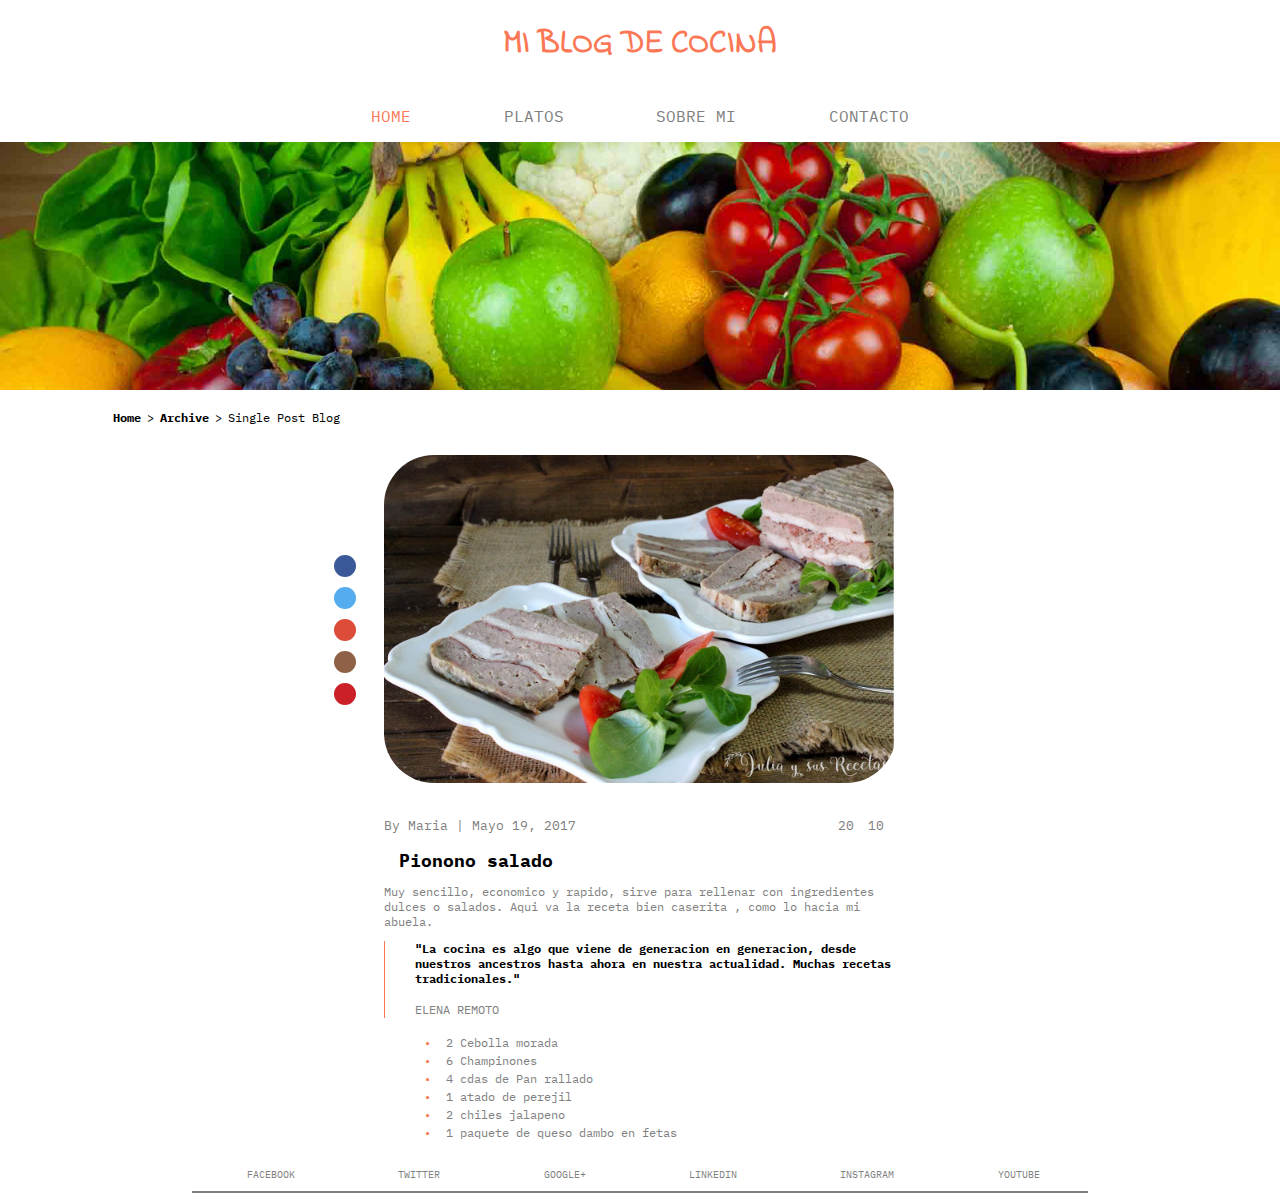
==== html/receta.html @ fb8a988b "add receta.html" ====
<!DOCTYPE html>
<html lang="en">
<head>
    <meta charset="UTF-8">
    <meta name="viewport" content="width=device-width, initial-scale=1.0">
    <meta http-equiv="X-UA-Compatible" content="ie=edge">
    <title>Document</title>
    <meta name='viewport' content='width=device-width,initial-scale=1.0,user-scalable=no,minimum-scale=1.0,maximum-scale=1.0' />
    <link rel="stylesheet" href="https://use.fontawesome.com/releases/v5.3.1/css/all.css" integrity="sha384-mzrmE5qonljUremFsqc01SB46JvROS7bZs3IO2EmfFsd15uHvIt+Y8vEf7N7fWAU" crossorigin="anonymous">
    <link rel="stylesheet" href="../css/styles.css">
    <link href="https://fonts.googleapis.com/css?family=Indie+Flower" rel="stylesheet">
    <link href="https://fonts.googleapis.com/css?family=IBM+Plex+Mono" rel="stylesheet">
</head>
<body>
    <header>
        <h1>MI BLOG DE COCINA</h1>
        <nav class="mobile-menu">
            <span>Menu</span>
            <ul class="dropdown-mobile">
                <li>HOME</li>
                <li>PLATOS</li>
                <li>SOBRE MI</li>
                <li>CONTACTO</li>
            </ul>
        </nav>
        <nav class="desktop-menu">
            <ul>
                <li><a href="html/index1.html">HOME</a></li>
                <li class="dropdown">PLATOS <i class="fas fa-sort-down"></i>
                    <ul class="hide">
                        <li>Ensalada</li>
                        <li>Carnes</li>
                        <li>Helado</li>
                    </ul>
                </li>
                <li>SOBRE MI</li>
                <li>CONTACTO</li>
            </ul>
        </nav>
    </header>
    
    <main>
      <div class="banner">
        <img src="../img/banner.jpg" alt="">
      </div>

      <div class="breadcrumb">
          <ul>
              <li><a href="index1.html"><i class="fas fa-home"></i>Home</a></li>
              <li><a href="index1.html">Archive</a></li>
              <li><a href="index1.html">Single Post Blog</a></li>
          </ul>
      </div>       

      <div class="post-receta">
        <div class="img-social-container">
            <div class=iconos>
                <div class=facebook>
                    <i class="fab fa-facebook-f"></i>
                </div>
        
                <div class="twitter">
                    <i class="fab fa-twitter"></i>
                </div>
        
                <div class="google">
                    <i class="fab fa-google-plus-g"></i>
                </div>
        
                <div class="instagram">
                    <i class="fab fa-instagram"></i>
                </div>
        
                <div class="pinterest">
                    <i class="fab fa-pinterest-p"></i>
                </div>
            </div>
            <div class="img-container">
                <img src="../img/recetas.JPG" alt="">
            </div>
        </div>

        <div class="post-info">
            <div>
                <span>By Maria |</span>
                <span>Mayo 19, 2017</span>
            </div>
            <div class="feedback">
                <span><i class="far fa-heart"></i>20</span>
                <span><i class="far fa-comments"></i>10</span>
                <span><i class="fas fa-share-alt"></i></span>
            </div>
        </div>

        <div class="descripcion-receta">
            <h4>Pionono salado</h4>
            <p>Muy sencillo, economico y rapido, sirve para rellenar con ingredientes dulces o salados. Aqui va la receta bien caserita , como lo hacia mi abuela.</p>
            <div class="cita">
                <p>"La cocina es algo que viene de generacion en generacion, desde nuestros ancestros hasta ahora en nuestra actualidad. Muchas recetas tradicionales."</p>
                <span>ELENA REMOTO</span>
            </div>
            <div class="ingredientes">
                <ul>
                    <li>2 Cebolla morada</li>
                    <li>6 Champinones</li>
                    <li>4 cdas de Pan rallado</li>
                    <li>1 atado de perejil</li>
                    <li>2 chiles jalapeno</li>
                    <li>1 paquete de queso dambo en fetas</li>
                </ul>
            </div>
        </div>


        
      </div>

    </main> 
    <footer>
         <div class="redes-sociales">
            <a href="https://www.facebook.com/">
                <div class="facebook">
                    <i class="fab fa-facebook-square"></i>
                    <p class="redes">FACEBOOK</p>   
                </div>
            </a>
            <a href="https://twitter.com/">
                <div class="twitter">
                    <i class="fab fa-twitter"></i>
                    <p>TWITTER</p>
                </div>    
            </a>
            <a href="https://www.google.com.ar/?gws_rd=ssl">
                <div class="google">
                    <i class="fab fa-google-plus-g"></i>
                    <p>GOOGLE+</p>
                </div>
            </a>
            <a href="https://ar.linkedin.com/">
                <div class="linkedin">
                    <i class="fab fa-linkedin"></i>
                    <p>LINKEDIN</p>
                </div>
            </a>
            <a href="https://www.instagram.com/?hl=es">
                <div class="instagram">
                    <i class="fab fa-instagram"></i>
                    <p>INSTAGRAM</p>
                </div>
            </a>
            <a href="https://www.youtube.com/?gl=AR&hl=es-419">
                <div class="youtube">
                    <i class="fab fa-youtube"></i>
                    <p>YOUTUBE</p>
                </div>
            </a>
        </div>
    </footer>    
</body>
</html>
---- css/styles.css ----
@charset "UTF-8";
body {
  margin: 0%;
}

header {
  display: flex;
  flex-direction: column;
  align-items: center;
}
header h1 {
  font-family: "Indie Flower", cursive;
  color: #FA7855;
}
header .desktop-menu {
  width: 42%;
}
header .mobile-menu {
  display: none;
}

header ul {
  display: flex;
  list-style: none;
  padding: 0px;
  justify-content: space-between;
}
header ul li {
  font-family: "IBM Plex Mono", monospace;
  color: gray;
}
header ul li:hover {
  color: #FA7855;
  cursor: pointer;
}
header ul li .dropdown {
  position: relative;
  display: inline-block;
}
header ul li:hover .hide {
  display: block;
}
header ul li a {
  text-decoration: none;
  color: #FA7855;
}
header ul li .hide {
  display: none;
  position: absolute;
  background-color: white;
  min-width: 160px;
  box-shadow: 0px 8px 16px 0px rgba(0, 0, 0, 0.2);
  padding: 12px 16px;
  z-index: 1;
}

.heroe-img {
  display: none;
}

.carrousel {
  width: 100%;
  display: flex;
  justify-content: space-between;
  margin: 0;
}

.image-container {
  position: relative;
  width: 24%;
}
.image-container:hover {
  cursor: pointer;
}
.image-container:hover div {
  height: 22%;
}
.image-container img {
  width: 100%;
}
.image-container div {
  position: absolute;
  bottom: 0;
  z-index: 1;
  width: 100%;
  background-color: rgba(255, 93, 53, 0.7);
  overflow: hidden;
  height: 0%;
  transition: height 0.8s;
}
.image-container div p {
  margin: 10px 20px 0px 20px;
  color: white;
  font-family: "IBM Plex Mono", monospace;
  font-size: 14px;
}
.image-container div p:first-of-type {
  font-size: 10px;
}

@media (max-width: 790px) {
  .desktop-menu {
    display: none;
  }

  .heroe-img {
    display: block;
  }
  .heroe-img img {
    width: 100%;
  }

  .carrousel {
    display: none;
  }

  header .mobile-menu {
    display: flex;
    flex-direction: column;
    align-items: center;
    justify-content: center;
    width: 90%;
    height: 40px;
    background-color: #FA7855;
    border-radius: 30px;
    position: relative;
    color: white;
  }
  header .mobile-menu:hover .dropdown-mobile {
    display: block;
  }
}
.dropdown-mobile {
  display: none;
  width: 50%;
  position: absolute;
  top: 100%;
  background-color: #FA7855;
  min-width: 160px;
  padding: 12px 16px;
  z-index: 1;
  color: white;
}

.receta {
  margin-left: 10%;
  padding: 30px 0;
  width: 50%;
  border-top: 1px solid lightgray;
  display: flex;
  justify-content: space-between;
}
.receta .img-container {
  width: 45%;
  display: flex;
  align-items: center;
}
.receta .img-container img {
  width: 100%;
  border-radius: 45px;
}
.receta .post-recetas-container {
  width: 50%;
}

.post-info {
  display: flex;
  justify-content: space-between;
  font-size: 11px;
  color: gray;
  text-align: center;
}
.post-info .feedback span {
  padding-right: 6px;
}

.post-recetas-container {
  font-family: "IBM Plex Mono", monospace;
}
.post-recetas-container h4 {
  font-weight: bold;
  font-size: 18px;
  margin: 15px 0 0 15px;
}
.post-recetas-container p {
  color: grey;
  font-size: 12px;
}
.post-recetas-container .leer-mas {
  width: 25%;
  text-align: center;
  font-weight: bold;
  padding: 6px 18px;
  border-radius: 9px;
  font-size: 11px;
  background-color: #fde2da;
  margin: 40px 0 0 0;
  transition: background-color 0.3s ease-in-out;
}
.post-recetas-container .leer-mas a {
  text-decoration: none;
  color: black;
}
.post-recetas-container .leer-mas:hover {
  background-color: #fc784f;
  cursor: pointer;
}

@media (max-width: 790px) {
  .receta {
    width: 90%;
    margin: 0 auto;
  }
}
@media (max-width: 375px) {
  .receta {
    display: none;
    width: 100%;
    margin: 0;
    border-top: none;
  }
  .receta .img-container {
    display: none;
  }
  .receta .post-recetas-container {
    width: 70%;
    margin: 0 auto;
    text-align: center;
  }
  .receta .post-recetas-container .leer-mas {
    margin: 0 auto;
    width: 30%;
  }
  .receta:first-of-type {
    display: block;
  }
}
.post-info {
  display: flex;
  justify-content: space-between;
  font-size: 13px;
  color: gray;
}

.imagenes {
  width: 100%;
  display: flex;
  justify-content: center;
}

.image2:hover {
  cursor: pointer;
}
.image2:hover p {
  background-color: #fc784f;
}

.imagenes img {
  width: 250px;
  height: auto;
  border-radius: 20%;
}

.tipos {
  width: 50%;
  height: 15%;
  display: flex;
  justify-content: center;
  margin: auto;
  line-height: 30px;
  border-radius: 20px;
  font-family: "IBM Plex Mono", monospace;
  font-size: 12px;
  background-color: white;
  position: relative;
  bottom: 90px;
}

footer {
  display: flex;
  justify-content: center;
}
footer .redes-sociales {
  width: 70%;
  font-family: "IBM Plex Mono", monospace;
  color: grey;
  font-size: 10px;
  display: flex;
  flex-direction: row;
  justify-content: space-around;
  border-bottom: 2px solid grey;
  margin-bottom: 10px;
}

a {
  color: grey;
  text-decoration: none;
}

.facebook {
  display: flex;
  flex-direction: row;
  align-items: center;
}
.facebook:hover {
  cursor: pointer;
  color: #3b5998;
}
.facebook p {
  margin-left: 7px;
}

.twitter {
  display: flex;
  flex-direction: row;
  align-items: center;
}
.twitter:hover {
  cursor: pointer;
  color: #55acee;
}
.twitter p {
  margin-left: 7px;
}

.google {
  display: flex;
  flex-direction: row;
  align-items: center;
}
.google:hover {
  cursor: pointer;
  color: #dd4b39;
}
.google p {
  margin-left: 7px;
}

.linkedin {
  display: flex;
  flex-direction: row;
  align-items: center;
}
.linkedin:hover {
  cursor: pointer;
  color: #007bb5;
}
.linkedin p {
  margin-left: 7px;
}

.instagram {
  display: flex;
  flex-direction: row;
  align-items: center;
}
.instagram:hover {
  cursor: pointer;
  color: #8f6247;
}
.instagram p {
  margin-left: 7px;
}

.youtube {
  display: flex;
  flex-direction: row;
  align-items: center;
}
.youtube:hover {
  cursor: pointer;
  color: #ff0000;
}
.youtube p {
  margin-left: 7px;
}

.banner img {
  width: 100%;
}

.breadcrumb {
  margin-left: 5%;
}
.breadcrumb ul {
  list-style-type: none;
  display: flex;
}
.breadcrumb ul li {
  font-family: "IBM Plex Mono", monospace;
  font-size: 12px;
}
.breadcrumb ul li a {
  text-decoration: none;
  color: black;
  font-weight: bold;
}
.breadcrumb ul li i {
  padding-right: 9px;
}
.breadcrumb ul li::after {
  content: ">";
  padding: 0 6px;
}
.breadcrumb ul li:last-of-type a {
  font-weight: normal;
}
.breadcrumb ul li:last-of-type::after {
  content: "";
}

.post-receta {
  font-family: "IBM Plex Mono", monospace;
  width: 40%;
  margin: 0 auto;
}
.post-receta .img-social-container {
  margin: 30px 0;
  position: relative;
}
.post-receta .img-social-container .iconos {
  position: absolute;
  top: 100px;
  left: -50px;
  display: flex;
  flex-direction: column;
  color: white;
  text-align: center;
  margin-right: 10px;
}
.post-receta .img-social-container .iconos .facebook {
  background-color: #3b5998;
  border-radius: 100%;
  width: 18px;
  height: 18px;
  padding: 2px;
}
.post-receta .img-social-container .iconos .twitter {
  background-color: #55acee;
  border-radius: 100%;
  margin-top: 10px;
  width: 18px;
  height: 18px;
  padding: 2px;
}
.post-receta .img-social-container .iconos .google {
  background-color: #dd4b39;
  border-radius: 100%;
  margin-top: 10px;
  width: 18px;
  height: 18px;
  padding: 2px;
}
.post-receta .img-social-container .iconos .instagram {
  background-color: #8f6247;
  border-radius: 100%;
  margin-top: 10px;
  width: 18px;
  height: 18px;
  padding: 2px;
}
.post-receta .img-social-container .iconos .pinterest {
  background-color: #cb2027;
  border-radius: 100%;
  margin-top: 10px;
  width: 18px;
  height: 18px;
  padding: 2px;
}
.post-receta .img-social-container .img-container img {
  width: 100%;
  border-radius: 50px;
}

.descripcion-receta h4 {
  font-weight: bold;
  font-size: 18px;
  margin: 15px 0 0 15px;
}
.descripcion-receta p {
  color: grey;
  font-size: 12px;
}
.descripcion-receta .cita {
  padding-left: 30px;
  border-left: 1px solid #FA7855;
}
.descripcion-receta .cita p {
  color: black;
  font-weight: bold;
}
.descripcion-receta .cita span {
  color: gray;
  font-size: 12px;
}
.descripcion-receta .ingredientes li {
  display: block;
  color: gray;
  font-size: 12px;
  line-height: 18px;
}
.descripcion-receta .ingredientes li::before {
  content: "•";
  color: #fc784f;
  padding-right: 15px;
}

/*# sourceMappingURL=styles.css.map */
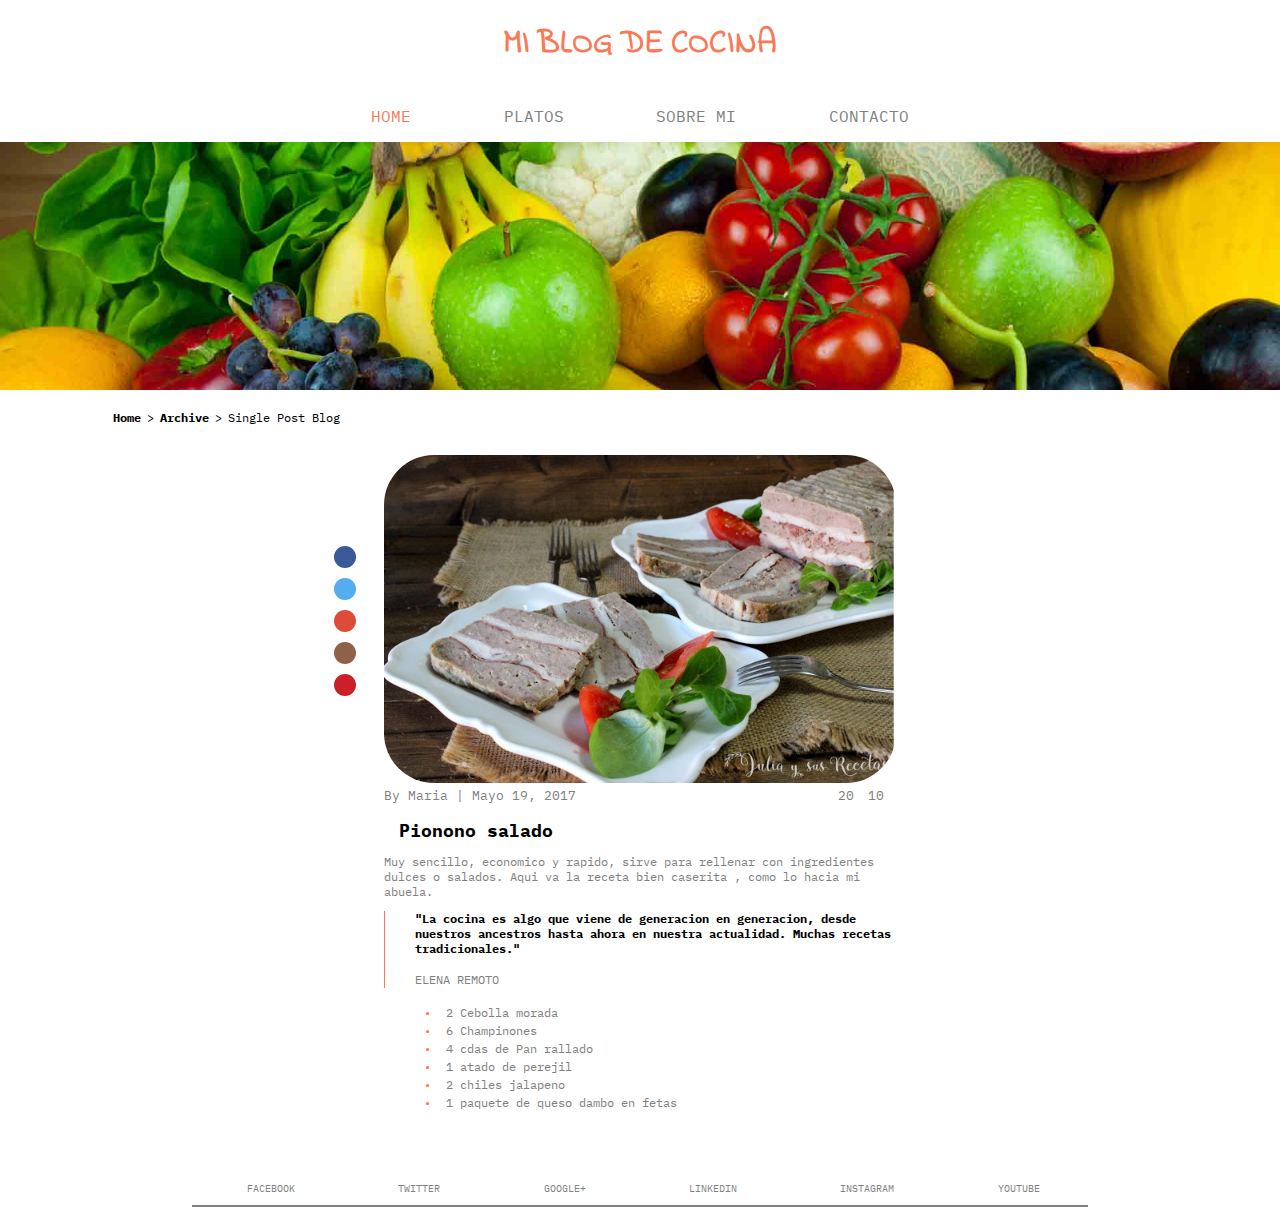
==== commit 8195b87a: "add media query" ====
--- a/html/receta.html
+++ b/html/receta.html
@@ -55,23 +55,23 @@
       <div class="post-receta">
         <div class="img-social-container">
             <div class=iconos>
-                <div class=facebook>
+                <div class=facebook-r>
                     <i class="fab fa-facebook-f"></i>
                 </div>
         
-                <div class="twitter">
+                <div class="twitter-r">
                     <i class="fab fa-twitter"></i>
                 </div>
         
-                <div class="google">
+                <div class="google-r">
                     <i class="fab fa-google-plus-g"></i>
                 </div>
         
-                <div class="instagram">
+                <div class="instagram-r">
                     <i class="fab fa-instagram"></i>
                 </div>
         
-                <div class="pinterest">
+                <div class="pinterest-r">
                     <i class="fab fa-pinterest-p"></i>
                 </div>
             </div>
--- a/css/styles.css
+++ b/css/styles.css
@@ -187,7 +187,7 @@
   font-size: 12px;
 }
 .post-recetas-container .leer-mas {
-  width: 25%;
+  width: 70px;
   text-align: center;
   font-weight: bold;
   padding: 6px 18px;
@@ -229,7 +229,6 @@
   }
   .receta .post-recetas-container .leer-mas {
     margin: 0 auto;
-    width: 30%;
   }
   .receta:first-of-type {
     display: block;
@@ -412,30 +411,30 @@
 .post-receta {
   font-family: "IBM Plex Mono", monospace;
   width: 40%;
-  margin: 0 auto;
+  margin: 30px auto 60px;
 }
 .post-receta .img-social-container {
-  margin: 30px 0;
   position: relative;
 }
 .post-receta .img-social-container .iconos {
   position: absolute;
-  top: 100px;
+  top: 50%;
   left: -50px;
+  transform: translateY(-50%);
   display: flex;
   flex-direction: column;
   color: white;
   text-align: center;
   margin-right: 10px;
 }
-.post-receta .img-social-container .iconos .facebook {
+.post-receta .img-social-container .iconos .facebook-r {
   background-color: #3b5998;
   border-radius: 100%;
   width: 18px;
   height: 18px;
   padding: 2px;
 }
-.post-receta .img-social-container .iconos .twitter {
+.post-receta .img-social-container .iconos .twitter-r {
   background-color: #55acee;
   border-radius: 100%;
   margin-top: 10px;
@@ -443,7 +442,7 @@
   height: 18px;
   padding: 2px;
 }
-.post-receta .img-social-container .iconos .google {
+.post-receta .img-social-container .iconos .google-r {
   background-color: #dd4b39;
   border-radius: 100%;
   margin-top: 10px;
@@ -451,7 +450,7 @@
   height: 18px;
   padding: 2px;
 }
-.post-receta .img-social-container .iconos .instagram {
+.post-receta .img-social-container .iconos .instagram-r {
   background-color: #8f6247;
   border-radius: 100%;
   margin-top: 10px;
@@ -459,7 +458,7 @@
   height: 18px;
   padding: 2px;
 }
-.post-receta .img-social-container .iconos .pinterest {
+.post-receta .img-social-container .iconos .pinterest-r {
   background-color: #cb2027;
   border-radius: 100%;
   margin-top: 10px;
@@ -505,4 +504,35 @@
   padding-right: 15px;
 }
 
+@media (max-width: 790px) {
+  .post-receta {
+    width: 60%;
+  }
+}
+@media (max-width: 480px) {
+  .breadcrumb ul {
+    flex-wrap: wrap;
+    padding: 0;
+  }
+  .breadcrumb ul li:last-of-type {
+    width: 100%;
+    margin-top: 15px;
+  }
+
+  .post-receta {
+    width: 90%;
+  }
+  .post-receta .img-social-container .iconos {
+    position: relative;
+    flex-direction: row;
+    justify-content: space-around;
+    margin: 0 auto;
+    top: -10px;
+    left: 0;
+  }
+  .post-receta .img-social-container .iconos .facebook-r {
+    margin-top: 10px;
+  }
+}
+
 /*# sourceMappingURL=styles.css.map */
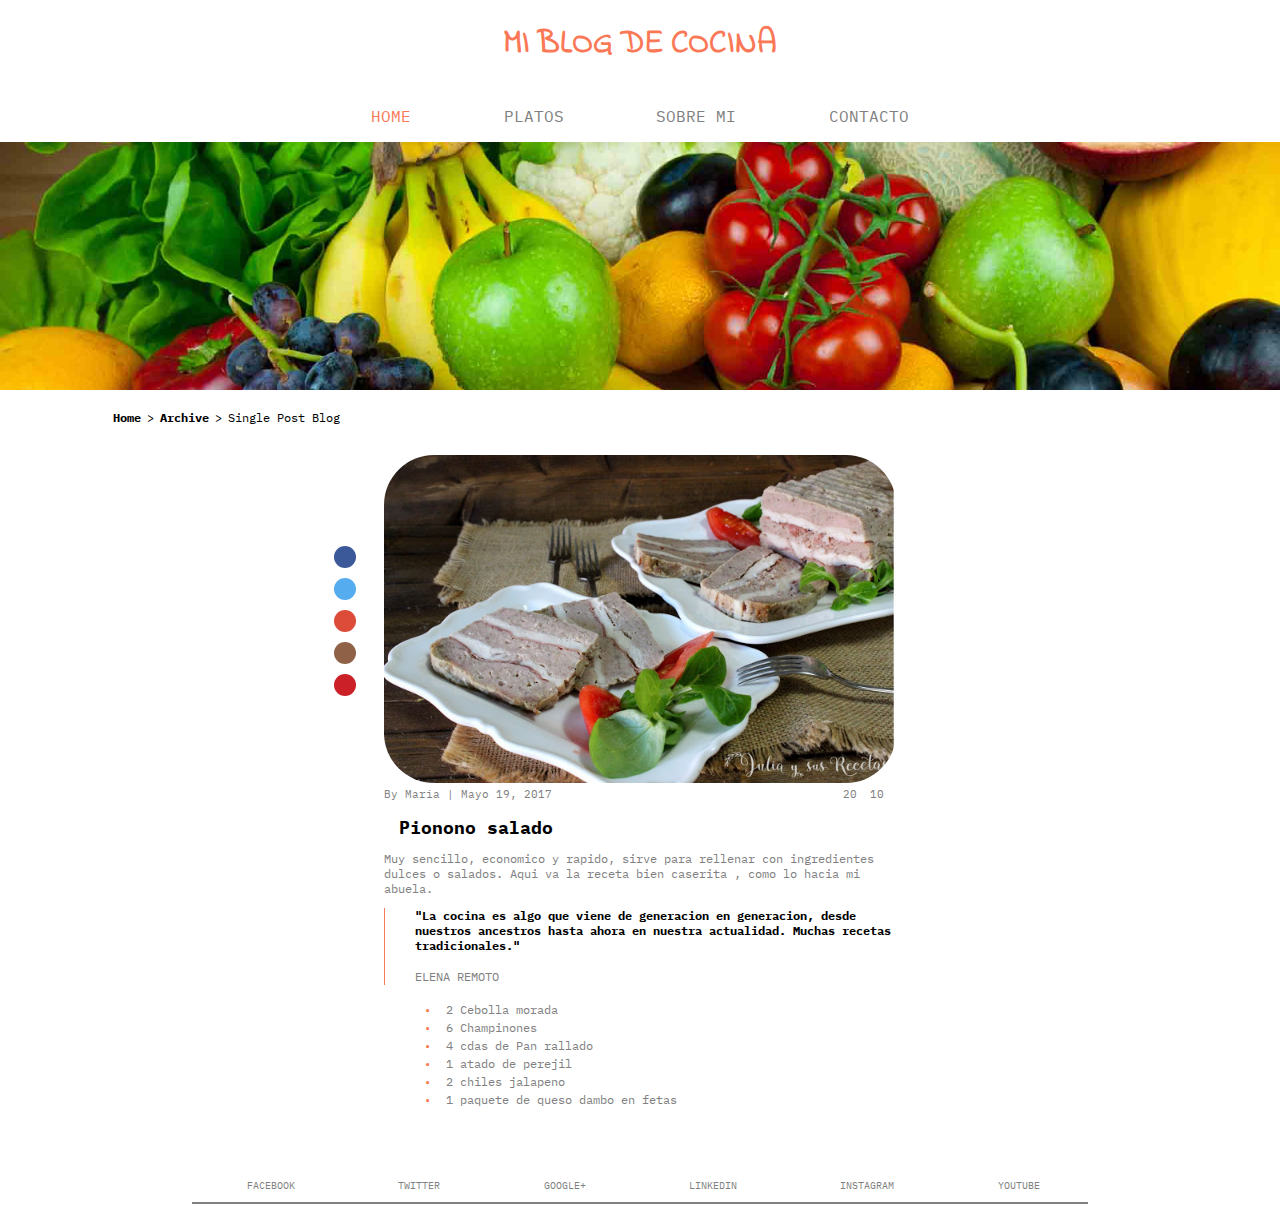
==== commit a2fc421b: "fix recetas.html and merge" ====
--- a/html/receta.html
+++ b/html/receta.html
@@ -13,18 +13,10 @@
 </head>
 <body>
     <header>
+        <!-- TODAS -->
         <h1>MI BLOG DE COCINA</h1>
-        <nav class="mobile-menu">
-            <span>Menu</span>
-            <ul class="dropdown-mobile">
-                <li>HOME</li>
-                <li>PLATOS</li>
-                <li>SOBRE MI</li>
-                <li>CONTACTO</li>
-            </ul>
-        </nav>
         <nav class="desktop-menu">
-            <ul>
+            <ul class="main-list">
                 <li><a href="html/index1.html">HOME</a></li>
                 <li class="dropdown">PLATOS <i class="fas fa-sort-down"></i>
                     <ul class="hide">
@@ -33,6 +25,19 @@
                         <li>Helado</li>
                     </ul>
                 </li>
+                <li>SOBRE MI</li>
+                <li>CONTACTO</li>
+            </ul>
+        </nav>
+        <!-- MENU MOBILE: MARIA -->
+        <nav class="mobile-menu">
+            <div>
+                <i class="fas fa-bars"></i>
+                <span>MENU</span>
+            </div>
+            <ul class="dropdown-mobile">
+                <li>HOME</li>
+                <li>PLATOS</li>
                 <li>SOBRE MI</li>
                 <li>CONTACTO</li>
             </ul>
--- a/css/styles.css
+++ b/css/styles.css
@@ -14,37 +14,79 @@
 }
 header .desktop-menu {
   width: 42%;
+  display: block;
 }
 header .mobile-menu {
   display: none;
-}
-
-header ul {
+  position: relative;
+  width: 80%;
+  height: 40px;
+  background-color: #FA7855;
+  border-radius: 30px;
+  color: white;
+  font-family: "IBM Plex Mono", monospace;
+}
+header .mobile-menu:hover .dropdown-mobile {
+  display: block;
+}
+header .mobile-menu span, header .mobile-menu i {
+  color: black;
+}
+header .mobile-menu .dropdown-mobile {
+  display: none;
+  position: absolute;
+  top: 40px;
+  min-width: 160px;
+  z-index: 1;
+  list-style: none;
+  text-align: center;
+  margin: 0px;
+  padding: 0%;
+  background-color: #FA7855;
+}
+
+.main-list {
   display: flex;
   list-style: none;
   padding: 0px;
   justify-content: space-between;
-}
-header ul li {
   font-family: "IBM Plex Mono", monospace;
   color: gray;
 }
-header ul li:hover {
+.main-list li:hover {
   color: #FA7855;
   cursor: pointer;
 }
-header ul li .dropdown {
+.main-list a {
+  text-decoration: none;
+  color: #FA7855;
+}
+.main-list .dropdown {
   position: relative;
   display: inline-block;
 }
-header ul li:hover .hide {
+.main-list .dropdown:hover .hide {
   display: block;
 }
-header ul li a {
+.main-list .dropdown .hide {
+  display: none;
+  position: absolute;
+  background-color: white;
+  color: gray;
+  min-width: 160px;
+  box-shadow: 0px 8px 16px 0px rgba(0, 0, 0, 0.2);
+  padding: 12px 16px;
+  z-index: 1;
+  list-style: none;
+}
+.main-list:hover .hide {
+  display: block;
+}
+.main-list a {
   text-decoration: none;
-  color: #FA7855;
-}
-header ul li .hide {
+  color: #fa7855;
+}
+.main-list .hide {
   display: none;
   position: absolute;
   background-color: white;
@@ -62,7 +104,81 @@
   width: 100%;
   display: flex;
   justify-content: space-between;
+  margin: 10px 0px 10px 0px;
+}
+
+.image-container {
+  position: relative;
+  width: 24%;
+}
+.image-container img {
+  width: 100%;
+}
+.image-container div {
+  position: absolute;
+  bottom: 0;
+  z-index: 2;
+  width: 100%;
+  height: 22%;
+  background-color: rgba(255, 93, 53, 0.5);
+}
+.image-container div p {
+  margin: 10px 8px 0px 8px;
+  text-align: justify;
+  color: white;
+  font-family: "IBM Plex Mono", monospace;
+  font-size: 14px;
+}
+.image-container div p:first-of-type {
+  font-size: 10px;
+}
+
+.profile {
+  display: flex;
+  justify-content: space-around;
+  width: 80%;
+  margin: auto;
+}
+
+.contenedor-video {
+  width: 50%;
+  height: 500px;
+}
+.contenedor-video iframe {
+  width: 100%;
+  height: 100%;
+}
+.contenedor-video figcaption {
+  color: grey;
+}
+
+.contenedor-profile {
+  width: 23%;
+  display: flex;
+  flex-direction: column;
+  align-items: center;
+  justify-content: space-between;
+  font-family: "IBM Plex Mono", monospace;
+}
+.contenedor-profile .rosa {
+  width: 100%;
+  height: 50px;
+  background-color: #fde2da;
+  font-size: 15px;
   margin: 0;
+  text-align: center;
+}
+.contenedor-profile .rosa h2 {
+  font-size: 18px;
+}
+.contenedor-profile .img-round {
+  width: 100%;
+  display: flex;
+  flex-direction: column;
+  align-items: center;
+}
+.contenedor-profile .img-round img {
+  border-radius: 50%;
 }
 
 .image-container {
@@ -89,57 +205,13 @@
   transition: height 0.8s;
 }
 .image-container div p {
-  margin: 10px 20px 0px 20px;
+  margin: 10px 10px 0px 10px;
   color: white;
   font-family: "IBM Plex Mono", monospace;
   font-size: 14px;
 }
 .image-container div p:first-of-type {
   font-size: 10px;
-}
-
-@media (max-width: 790px) {
-  .desktop-menu {
-    display: none;
-  }
-
-  .heroe-img {
-    display: block;
-  }
-  .heroe-img img {
-    width: 100%;
-  }
-
-  .carrousel {
-    display: none;
-  }
-
-  header .mobile-menu {
-    display: flex;
-    flex-direction: column;
-    align-items: center;
-    justify-content: center;
-    width: 90%;
-    height: 40px;
-    background-color: #FA7855;
-    border-radius: 30px;
-    position: relative;
-    color: white;
-  }
-  header .mobile-menu:hover .dropdown-mobile {
-    display: block;
-  }
-}
-.dropdown-mobile {
-  display: none;
-  width: 50%;
-  position: absolute;
-  top: 100%;
-  background-color: #FA7855;
-  min-width: 160px;
-  padding: 12px 16px;
-  z-index: 1;
-  color: white;
 }
 
 .receta {
@@ -234,13 +306,6 @@
     display: block;
   }
 }
-.post-info {
-  display: flex;
-  justify-content: space-between;
-  font-size: 13px;
-  color: gray;
-}
-
 .imagenes {
   width: 100%;
   display: flex;
@@ -534,5 +599,27 @@
     margin-top: 10px;
   }
 }
+@media (max-width: 790px) {
+  header .desktop-menu {
+    display: none;
+  }
+  header .mobile-menu {
+    display: flex;
+    flex-direction: column;
+    align-items: center;
+    justify-content: center;
+  }
+
+  .heroe-img {
+    display: block;
+  }
+  .heroe-img img {
+    width: 100%;
+  }
+
+  .carrousel {
+    display: none;
+  }
+}
 
 /*# sourceMappingURL=styles.css.map */
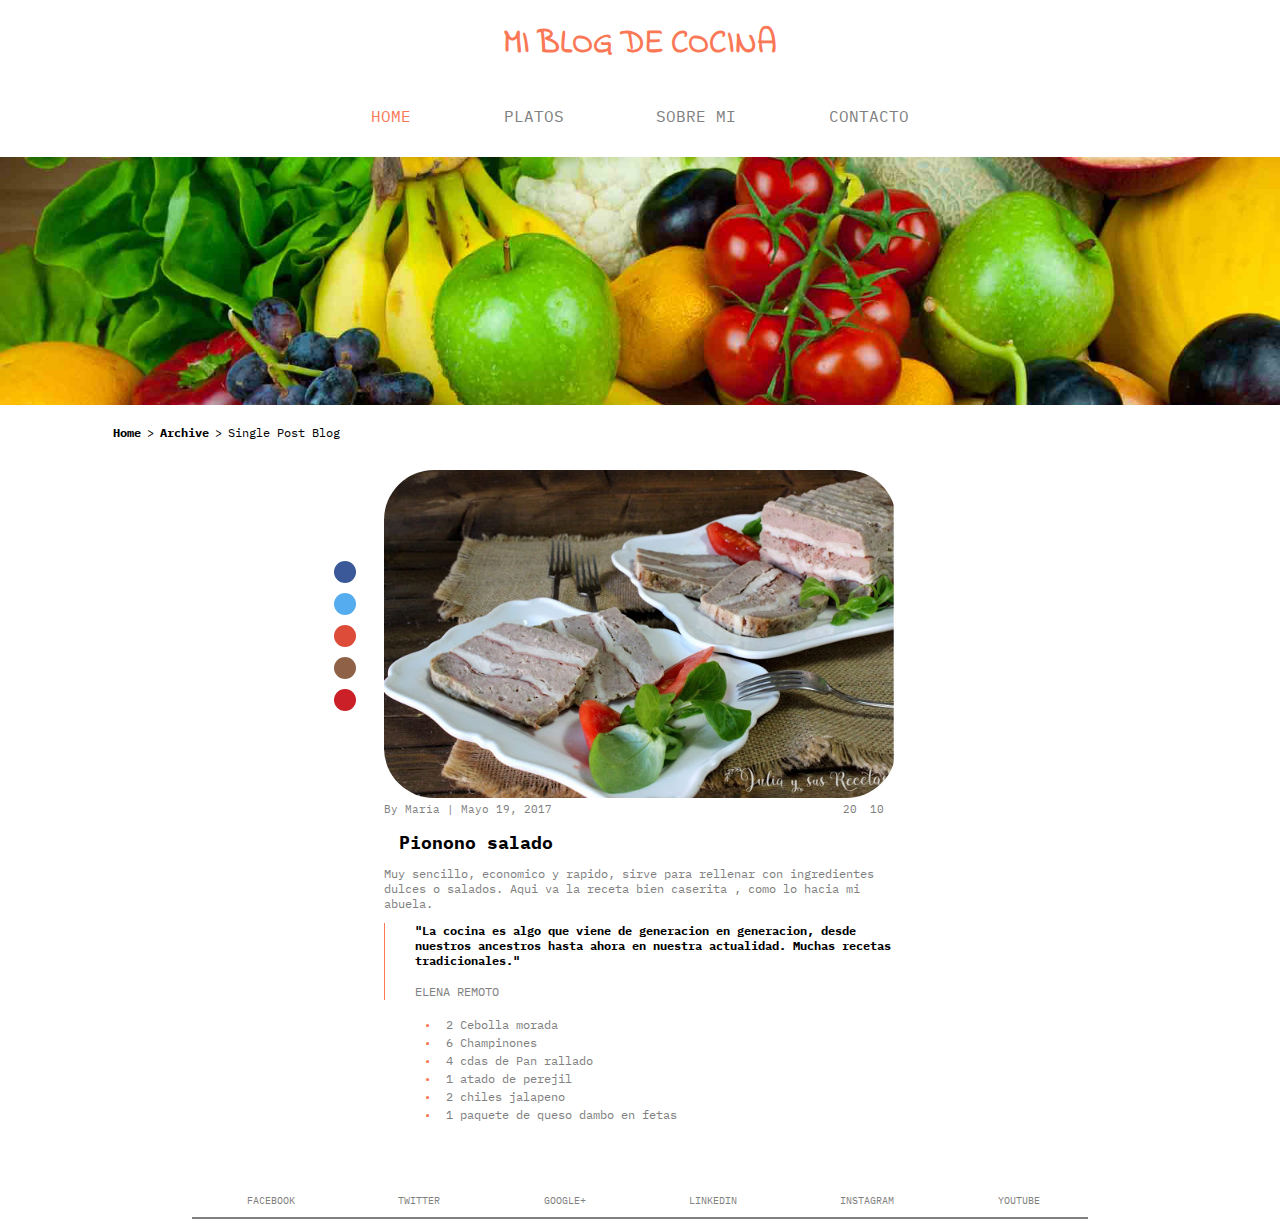
==== commit 4195a241: "made variables and fixed errors of syntax in sass" ====
--- a/html/receta.html
+++ b/html/receta.html
@@ -17,7 +17,7 @@
         <h1>MI BLOG DE COCINA</h1>
         <nav class="desktop-menu">
             <ul class="main-list">
-                <li><a href="html/index1.html">HOME</a></li>
+                <li><a href="index1.html">HOME</a></li>
                 <li class="dropdown">PLATOS <i class="fas fa-sort-down"></i>
                     <ul class="hide">
                         <li>Ensalada</li>
@@ -43,86 +43,74 @@
             </ul>
         </nav>
     </header>
-    
     <main>
-      <div class="banner">
-        <img src="../img/banner.jpg" alt="">
-      </div>
-
-      <div class="breadcrumb">
-          <ul>
-              <li><a href="index1.html"><i class="fas fa-home"></i>Home</a></li>
-              <li><a href="index1.html">Archive</a></li>
-              <li><a href="index1.html">Single Post Blog</a></li>
-          </ul>
-      </div>       
-
-      <div class="post-receta">
-        <div class="img-social-container">
-            <div class=iconos>
-                <div class=facebook-r>
-                    <i class="fab fa-facebook-f"></i>
+        <div class="banner">
+            <img src="../img/banner.jpg" alt="">
+        </div>
+        <div class="breadcrumb">
+            <ul>
+                <li><a href="index1.html"><i class="fas fa-home"></i>Home</a></li>
+                <li><a href="index1.html">Archive</a></li>
+                <li><a href="index1.html">Single Post Blog</a></li>
+            </ul>
+        </div>       
+        <div class="post-receta">
+            <div class="img-social-container">
+                <div class=iconos>
+                    <div class=facebook-r>
+                        <i class="fab fa-facebook-f"></i>
+                    </div>
+                    <div class="twitter-r">
+                        <i class="fab fa-twitter"></i>
+                    </div>
+                    <div class="google-r">
+                        <i class="fab fa-google-plus-g"></i>
+                    </div>
+                    <div class="instagram-r">
+                        <i class="fab fa-instagram"></i>
+                    </div>
+                    <div class="pinterest-r">
+                        <i class="fab fa-pinterest-p"></i>
+                    </div>
                 </div>
-        
-                <div class="twitter-r">
-                    <i class="fab fa-twitter"></i>
-                </div>
-        
-                <div class="google-r">
-                    <i class="fab fa-google-plus-g"></i>
-                </div>
-        
-                <div class="instagram-r">
-                    <i class="fab fa-instagram"></i>
-                </div>
-        
-                <div class="pinterest-r">
-                    <i class="fab fa-pinterest-p"></i>
+                <div class="img-container">
+                    <img src="../img/recetas.JPG" alt="">
                 </div>
             </div>
-            <div class="img-container">
-                <img src="../img/recetas.JPG" alt="">
+            <div class="post-info">
+                <div>
+                    <span>By Maria |</span>
+                    <span>Mayo 19, 2017</span>
+                </div>
+                <div class="feedback">
+                    <span><i class="far fa-heart"></i>20</span>
+                    <span><i class="far fa-comments"></i>10</span>
+                    <span><i class="fas fa-share-alt"></i></span>
+                </div>
+            </div>
+
+            <div class="descripcion-receta">
+                <h4>Pionono salado</h4>
+                <p>Muy sencillo, economico y rapido, sirve para rellenar con ingredientes dulces o salados. Aqui va la receta bien caserita , como lo hacia mi abuela.</p>
+                <div class="cita">
+                    <p>"La cocina es algo que viene de generacion en generacion, desde nuestros ancestros hasta ahora en nuestra actualidad. Muchas recetas tradicionales."</p>
+                    <span>ELENA REMOTO</span>
+                </div>
+                <div class="ingredientes">
+                    <ul>
+                        <li>2 Cebolla morada</li>
+                        <li>6 Champinones</li>
+                        <li>4 cdas de Pan rallado</li>
+                        <li>1 atado de perejil</li>
+                        <li>2 chiles jalapeno</li>
+                        <li>1 paquete de queso dambo en fetas</li>
+                    </ul>
+                </div>
             </div>
         </div>
-
-        <div class="post-info">
-            <div>
-                <span>By Maria |</span>
-                <span>Mayo 19, 2017</span>
-            </div>
-            <div class="feedback">
-                <span><i class="far fa-heart"></i>20</span>
-                <span><i class="far fa-comments"></i>10</span>
-                <span><i class="fas fa-share-alt"></i></span>
-            </div>
-        </div>
-
-        <div class="descripcion-receta">
-            <h4>Pionono salado</h4>
-            <p>Muy sencillo, economico y rapido, sirve para rellenar con ingredientes dulces o salados. Aqui va la receta bien caserita , como lo hacia mi abuela.</p>
-            <div class="cita">
-                <p>"La cocina es algo que viene de generacion en generacion, desde nuestros ancestros hasta ahora en nuestra actualidad. Muchas recetas tradicionales."</p>
-                <span>ELENA REMOTO</span>
-            </div>
-            <div class="ingredientes">
-                <ul>
-                    <li>2 Cebolla morada</li>
-                    <li>6 Champinones</li>
-                    <li>4 cdas de Pan rallado</li>
-                    <li>1 atado de perejil</li>
-                    <li>2 chiles jalapeno</li>
-                    <li>1 paquete de queso dambo en fetas</li>
-                </ul>
-            </div>
-        </div>
-
-
-        
-      </div>
-
     </main> 
     <footer>
-         <div class="redes-sociales">
+        <div class="redes-sociales">
             <a href="https://www.facebook.com/">
                 <div class="facebook">
                     <i class="fab fa-facebook-square"></i>
@@ -160,6 +148,11 @@
                 </div>
             </a>
         </div>
-    </footer>    
+        <div class= "flechita">
+            <a href="#">
+                <i class="fas fa-arrow-up"></i>
+            </a>
+        </div>
+    </footer>   
 </body>
 </html>--- a/css/styles.css
+++ b/css/styles.css
@@ -7,6 +7,7 @@
   display: flex;
   flex-direction: column;
   align-items: center;
+  margin-bottom: 15px;
 }
 header h1 {
   font-family: "Indie Flower", cursive;
@@ -20,7 +21,7 @@
   display: none;
   position: relative;
   width: 80%;
-  height: 40px;
+  height: 50px;
   background-color: #FA7855;
   border-radius: 30px;
   color: white;
@@ -79,22 +80,6 @@
   z-index: 1;
   list-style: none;
 }
-.main-list:hover .hide {
-  display: block;
-}
-.main-list a {
-  text-decoration: none;
-  color: #fa7855;
-}
-.main-list .hide {
-  display: none;
-  position: absolute;
-  background-color: white;
-  min-width: 160px;
-  box-shadow: 0px 8px 16px 0px rgba(0, 0, 0, 0.2);
-  padding: 12px 16px;
-  z-index: 1;
-}
 
 .heroe-img {
   display: none;
@@ -104,27 +89,34 @@
   width: 100%;
   display: flex;
   justify-content: space-between;
-  margin: 10px 0px 10px 0px;
+  margin: 0;
 }
 
 .image-container {
   position: relative;
   width: 24%;
 }
+.image-container:hover {
+  cursor: pointer;
+}
+.image-container:hover div {
+  height: 28%;
+}
 .image-container img {
   width: 100%;
 }
 .image-container div {
   position: absolute;
   bottom: 0;
-  z-index: 2;
-  width: 100%;
-  height: 22%;
-  background-color: rgba(255, 93, 53, 0.5);
+  z-index: 1;
+  width: 100%;
+  background-color: rgba(255, 93, 53, 0.7);
+  overflow: hidden;
+  height: 0%;
+  transition: height 0.8s;
 }
 .image-container div p {
-  margin: 10px 8px 0px 8px;
-  text-align: justify;
+  margin: 10px 20px 0px 20px;
   color: white;
   font-family: "IBM Plex Mono", monospace;
   font-size: 14px;
@@ -133,16 +125,84 @@
   font-size: 10px;
 }
 
+.imagenes {
+  width: 100%;
+  display: flex;
+  justify-content: space-around;
+}
+
+.link-receta {
+  width: 24%;
+  display: flex;
+  flex-direction: column;
+  align-items: center;
+  justify-content: center;
+}
+.link-receta figure {
+  width: 100%;
+}
+.link-receta figure p {
+  color: black;
+  margin: 0%;
+  font-size: 12px;
+}
+
+.image2 {
+  margin: 40px 0px 40px 0px;
+  width: 24%;
+  display: flex;
+  flex-direction: column;
+  align-items: center;
+  justify-content: center;
+  position: relative;
+}
+.image2:hover {
+  cursor: pointer;
+}
+.image2:hover div {
+  background-color: #FA7855;
+}
+.image2:first-of-type {
+  margin-left: 5%;
+}
+.image2:last-of-type {
+  margin-right: 5%;
+}
+.image2 img {
+  width: 100%;
+  height: auto;
+  border-radius: 20%;
+}
+.image2 div {
+  z-index: 1;
+  position: absolute;
+  display: flex;
+  flex-direction: column;
+  align-items: center;
+  justify-content: center;
+  margin: auto;
+  border-radius: 20px;
+  background-color: white;
+  width: 50%;
+  height: 17%;
+}
+.image2 div p {
+  margin: 0%;
+  font-family: "IBM Plex Mono", monospace;
+  font-size: 12px;
+}
+
 .profile {
   display: flex;
   justify-content: space-around;
-  width: 80%;
+  width: 100%;
   margin: auto;
 }
 
 .contenedor-video {
   width: 50%;
   height: 500px;
+  margin-left: 5%;
 }
 .contenedor-video iframe {
   width: 100%;
@@ -153,12 +213,20 @@
 }
 
 .contenedor-profile {
+  margin-right: 5%;
   width: 23%;
   display: flex;
   flex-direction: column;
   align-items: center;
   justify-content: space-between;
   font-family: "IBM Plex Mono", monospace;
+}
+.contenedor-profile h3 {
+  margin: 0;
+}
+.contenedor-profile p {
+  margin: 0%;
+  text-align: justify;
 }
 .contenedor-profile .rosa {
   width: 100%;
@@ -181,37 +249,8 @@
   border-radius: 50%;
 }
 
-.image-container {
-  position: relative;
-  width: 24%;
-}
-.image-container:hover {
-  cursor: pointer;
-}
-.image-container:hover div {
-  height: 22%;
-}
-.image-container img {
-  width: 100%;
-}
-.image-container div {
-  position: absolute;
-  bottom: 0;
-  z-index: 1;
-  width: 100%;
-  background-color: rgba(255, 93, 53, 0.7);
-  overflow: hidden;
-  height: 0%;
-  transition: height 0.8s;
-}
-.image-container div p {
-  margin: 10px 10px 0px 10px;
-  color: white;
-  font-family: "IBM Plex Mono", monospace;
-  font-size: 14px;
-}
-.image-container div p:first-of-type {
-  font-size: 10px;
+.receta-container {
+  margin-top: 60px;
 }
 
 .receta {
@@ -244,6 +283,12 @@
 }
 .post-info .feedback span {
   padding-right: 6px;
+}
+.post-info a {
+  transition: color 0.2s ease-in-out;
+}
+.post-info a:hover {
+  color: #FA7855;
 }
 
 .post-recetas-container {
@@ -274,16 +319,244 @@
   color: black;
 }
 .post-recetas-container .leer-mas:hover {
-  background-color: #fc784f;
-  cursor: pointer;
-}
-
-@media (max-width: 790px) {
-  .receta {
-    width: 90%;
-    margin: 0 auto;
-  }
-}
+  background-color: #FA7855;
+  cursor: pointer;
+}
+
+footer {
+  display: flex;
+  justify-content: center;
+}
+footer .redes-sociales {
+  width: 70%;
+  font-family: "IBM Plex Mono", monospace;
+  color: grey;
+  font-size: 10px;
+  display: flex;
+  flex-direction: row;
+  justify-content: space-around;
+  border-bottom: 2px solid grey;
+  margin-bottom: 10px;
+}
+
+a {
+  color: grey;
+  text-decoration: none;
+}
+
+.facebook {
+  display: flex;
+  align-items: center;
+}
+.facebook:hover {
+  cursor: pointer;
+  color: #3b5998;
+}
+.facebook p {
+  margin-left: 7px;
+}
+
+.twitter {
+  display: flex;
+  align-items: center;
+}
+.twitter:hover {
+  cursor: pointer;
+  color: #55acee;
+}
+.twitter p {
+  margin-left: 7px;
+}
+
+.google {
+  display: flex;
+  align-items: center;
+}
+.google:hover {
+  cursor: pointer;
+  color: #dd4b39;
+}
+.google p {
+  margin-left: 7px;
+}
+
+.linkedin {
+  display: flex;
+  align-items: center;
+}
+.linkedin:hover {
+  cursor: pointer;
+  color: #007bb5;
+}
+.linkedin p {
+  margin-left: 7px;
+}
+
+.instagram {
+  display: flex;
+  align-items: center;
+}
+.instagram:hover {
+  cursor: pointer;
+  color: #8f6247;
+}
+.instagram p {
+  margin-left: 7px;
+}
+
+.youtube {
+  display: flex;
+  align-items: center;
+}
+.youtube:hover {
+  cursor: pointer;
+  color: #ff0000;
+}
+.youtube p {
+  margin-left: 7px;
+}
+
+.flechita .fa-arrow-up {
+  display: none;
+}
+
+.banner img {
+  width: 100%;
+}
+
+.breadcrumb {
+  margin-left: 5%;
+}
+.breadcrumb ul {
+  list-style-type: none;
+  display: flex;
+}
+
+.breadcrumb li {
+  font-family: "IBM Plex Mono", monospace;
+  font-size: 12px;
+}
+.breadcrumb li a {
+  text-decoration: none;
+  color: black;
+  font-weight: bold;
+  transition: color 0.2s ease-in-out;
+}
+.breadcrumb li a:hover {
+  color: #FA7855;
+}
+.breadcrumb li i {
+  padding-right: 9px;
+}
+.breadcrumb li::after {
+  content: ">";
+  padding: 0 6px;
+}
+.breadcrumb li:last-of-type a {
+  font-weight: normal;
+}
+.breadcrumb li:last-of-type::after {
+  content: "";
+}
+
+.post-receta {
+  font-family: "IBM Plex Mono", monospace;
+  width: 40%;
+  margin: 30px auto 60px;
+}
+
+.img-social-container {
+  position: relative;
+}
+.img-social-container .iconos {
+  position: absolute;
+  top: 50%;
+  left: -50px;
+  transform: translateY(-50%);
+  display: flex;
+  flex-direction: column;
+  color: white;
+  text-align: center;
+  margin-right: 10px;
+}
+.img-social-container .iconos .facebook-r {
+  background-color: #3b5998;
+  border-radius: 100%;
+  width: 18px;
+  height: 18px;
+  padding: 2px;
+}
+.img-social-container .iconos .twitter-r {
+  background-color: #55acee;
+  margin-top: 10px;
+  border-radius: 100%;
+  width: 18px;
+  height: 18px;
+  padding: 2px;
+}
+.img-social-container .iconos .google-r {
+  background-color: #dd4b39;
+  margin-top: 10px;
+  border-radius: 100%;
+  width: 18px;
+  height: 18px;
+  padding: 2px;
+}
+.img-social-container .iconos .instagram-r {
+  background-color: #8f6247;
+  margin-top: 10px;
+  border-radius: 100%;
+  width: 18px;
+  height: 18px;
+  padding: 2px;
+}
+.img-social-container .iconos .pinterest-r {
+  background-color: #cb2027;
+  margin-top: 10px;
+  border-radius: 100%;
+  width: 18px;
+  height: 18px;
+  padding: 2px;
+}
+.img-social-container .img-container img {
+  width: 100%;
+  border-radius: 50px;
+}
+
+.descripcion-receta h4 {
+  font-weight: bold;
+  font-size: 18px;
+  margin: 15px 0 0 15px;
+}
+.descripcion-receta p {
+  color: grey;
+  font-size: 12px;
+}
+.descripcion-receta .cita {
+  padding-left: 30px;
+  border-left: 1px solid #FA7855;
+}
+.descripcion-receta .cita p {
+  color: black;
+  font-weight: bold;
+}
+.descripcion-receta .cita span {
+  color: gray;
+  font-size: 12px;
+}
+
+.ingredientes li {
+  display: block;
+  color: gray;
+  font-size: 12px;
+  line-height: 18px;
+}
+.ingredientes li::before {
+  content: "•";
+  color: #FA7855;
+  padding-right: 15px;
+}
+
 @media (max-width: 375px) {
   .receta {
     display: none;
@@ -306,274 +579,6 @@
     display: block;
   }
 }
-.imagenes {
-  width: 100%;
-  display: flex;
-  justify-content: center;
-}
-
-.image2:hover {
-  cursor: pointer;
-}
-.image2:hover p {
-  background-color: #fc784f;
-}
-
-.imagenes img {
-  width: 250px;
-  height: auto;
-  border-radius: 20%;
-}
-
-.tipos {
-  width: 50%;
-  height: 15%;
-  display: flex;
-  justify-content: center;
-  margin: auto;
-  line-height: 30px;
-  border-radius: 20px;
-  font-family: "IBM Plex Mono", monospace;
-  font-size: 12px;
-  background-color: white;
-  position: relative;
-  bottom: 90px;
-}
-
-footer {
-  display: flex;
-  justify-content: center;
-}
-footer .redes-sociales {
-  width: 70%;
-  font-family: "IBM Plex Mono", monospace;
-  color: grey;
-  font-size: 10px;
-  display: flex;
-  flex-direction: row;
-  justify-content: space-around;
-  border-bottom: 2px solid grey;
-  margin-bottom: 10px;
-}
-
-a {
-  color: grey;
-  text-decoration: none;
-}
-
-.facebook {
-  display: flex;
-  flex-direction: row;
-  align-items: center;
-}
-.facebook:hover {
-  cursor: pointer;
-  color: #3b5998;
-}
-.facebook p {
-  margin-left: 7px;
-}
-
-.twitter {
-  display: flex;
-  flex-direction: row;
-  align-items: center;
-}
-.twitter:hover {
-  cursor: pointer;
-  color: #55acee;
-}
-.twitter p {
-  margin-left: 7px;
-}
-
-.google {
-  display: flex;
-  flex-direction: row;
-  align-items: center;
-}
-.google:hover {
-  cursor: pointer;
-  color: #dd4b39;
-}
-.google p {
-  margin-left: 7px;
-}
-
-.linkedin {
-  display: flex;
-  flex-direction: row;
-  align-items: center;
-}
-.linkedin:hover {
-  cursor: pointer;
-  color: #007bb5;
-}
-.linkedin p {
-  margin-left: 7px;
-}
-
-.instagram {
-  display: flex;
-  flex-direction: row;
-  align-items: center;
-}
-.instagram:hover {
-  cursor: pointer;
-  color: #8f6247;
-}
-.instagram p {
-  margin-left: 7px;
-}
-
-.youtube {
-  display: flex;
-  flex-direction: row;
-  align-items: center;
-}
-.youtube:hover {
-  cursor: pointer;
-  color: #ff0000;
-}
-.youtube p {
-  margin-left: 7px;
-}
-
-.banner img {
-  width: 100%;
-}
-
-.breadcrumb {
-  margin-left: 5%;
-}
-.breadcrumb ul {
-  list-style-type: none;
-  display: flex;
-}
-.breadcrumb ul li {
-  font-family: "IBM Plex Mono", monospace;
-  font-size: 12px;
-}
-.breadcrumb ul li a {
-  text-decoration: none;
-  color: black;
-  font-weight: bold;
-}
-.breadcrumb ul li i {
-  padding-right: 9px;
-}
-.breadcrumb ul li::after {
-  content: ">";
-  padding: 0 6px;
-}
-.breadcrumb ul li:last-of-type a {
-  font-weight: normal;
-}
-.breadcrumb ul li:last-of-type::after {
-  content: "";
-}
-
-.post-receta {
-  font-family: "IBM Plex Mono", monospace;
-  width: 40%;
-  margin: 30px auto 60px;
-}
-.post-receta .img-social-container {
-  position: relative;
-}
-.post-receta .img-social-container .iconos {
-  position: absolute;
-  top: 50%;
-  left: -50px;
-  transform: translateY(-50%);
-  display: flex;
-  flex-direction: column;
-  color: white;
-  text-align: center;
-  margin-right: 10px;
-}
-.post-receta .img-social-container .iconos .facebook-r {
-  background-color: #3b5998;
-  border-radius: 100%;
-  width: 18px;
-  height: 18px;
-  padding: 2px;
-}
-.post-receta .img-social-container .iconos .twitter-r {
-  background-color: #55acee;
-  border-radius: 100%;
-  margin-top: 10px;
-  width: 18px;
-  height: 18px;
-  padding: 2px;
-}
-.post-receta .img-social-container .iconos .google-r {
-  background-color: #dd4b39;
-  border-radius: 100%;
-  margin-top: 10px;
-  width: 18px;
-  height: 18px;
-  padding: 2px;
-}
-.post-receta .img-social-container .iconos .instagram-r {
-  background-color: #8f6247;
-  border-radius: 100%;
-  margin-top: 10px;
-  width: 18px;
-  height: 18px;
-  padding: 2px;
-}
-.post-receta .img-social-container .iconos .pinterest-r {
-  background-color: #cb2027;
-  border-radius: 100%;
-  margin-top: 10px;
-  width: 18px;
-  height: 18px;
-  padding: 2px;
-}
-.post-receta .img-social-container .img-container img {
-  width: 100%;
-  border-radius: 50px;
-}
-
-.descripcion-receta h4 {
-  font-weight: bold;
-  font-size: 18px;
-  margin: 15px 0 0 15px;
-}
-.descripcion-receta p {
-  color: grey;
-  font-size: 12px;
-}
-.descripcion-receta .cita {
-  padding-left: 30px;
-  border-left: 1px solid #FA7855;
-}
-.descripcion-receta .cita p {
-  color: black;
-  font-weight: bold;
-}
-.descripcion-receta .cita span {
-  color: gray;
-  font-size: 12px;
-}
-.descripcion-receta .ingredientes li {
-  display: block;
-  color: gray;
-  font-size: 12px;
-  line-height: 18px;
-}
-.descripcion-receta .ingredientes li::before {
-  content: "•";
-  color: #fc784f;
-  padding-right: 15px;
-}
-
-@media (max-width: 790px) {
-  .post-receta {
-    width: 60%;
-  }
-}
 @media (max-width: 480px) {
   .breadcrumb ul {
     flex-wrap: wrap;
@@ -587,7 +592,8 @@
   .post-receta {
     width: 90%;
   }
-  .post-receta .img-social-container .iconos {
+
+  .img-social-container .iconos {
     position: relative;
     flex-direction: row;
     justify-content: space-around;
@@ -595,8 +601,23 @@
     top: -10px;
     left: 0;
   }
-  .post-receta .img-social-container .iconos .facebook-r {
+  .img-social-container .iconos .facebook-r {
     margin-top: 10px;
+  }
+}
+@media (max-width: 700px) {
+  .contenedor-video {
+    display: none;
+  }
+
+  .contenedor-profile {
+    width: 100%;
+  }
+  .contenedor-profile .rosa {
+    width: 100%;
+  }
+  .contenedor-profile .img-round {
+    padding-top: 20px;
   }
 }
 @media (max-width: 790px) {
@@ -620,6 +641,74 @@
   .carrousel {
     display: none;
   }
+
+  .imagenes {
+    display: flex;
+    flex-direction: column;
+    align-items: center;
+    margin: 30px 0;
+  }
+  .imagenes .image2 {
+    width: 80%;
+    margin: 18px 0 18px 0;
+  }
+  .imagenes .image2 p {
+    font-size: 20px;
+  }
+
+  .receta {
+    width: 90%;
+    margin: 0 auto;
+  }
+
+  .link-receta {
+    width: 100%;
+    margin: 0;
+  }
+
+  .contenedor-video {
+    display: none;
+  }
+
+  footer {
+    position: relative;
+  }
+  footer p {
+    display: none;
+  }
+  footer .fa-youtube, footer .fa-facebook-square, footer .fa-twitter, footer .fa-instagram, footer .fa-linkedin, footer .fa-google-plus-g {
+    font-size: 24px;
+  }
+
+  .flechita {
+    display: flex;
+    flex-direction: column;
+    align-items: center;
+    justify-content: center;
+    position: absolute;
+    background-color: #FA7855;
+    border-radius: 50%;
+    width: 30px;
+    height: 30px;
+    top: 70%;
+  }
+  .flechita .fa-arrow-up {
+    display: block;
+    padding: 8px;
+    color: white;
+  }
+
+  .redes-sociales {
+    padding: 25px;
+  }
+  .redes-sociales p {
+    display: none;
+  }
+
+  .receta {
+    width: 90%;
+    margin: 0 auto;
+  }
 }
 
 /*# sourceMappingURL=styles.css.map */
